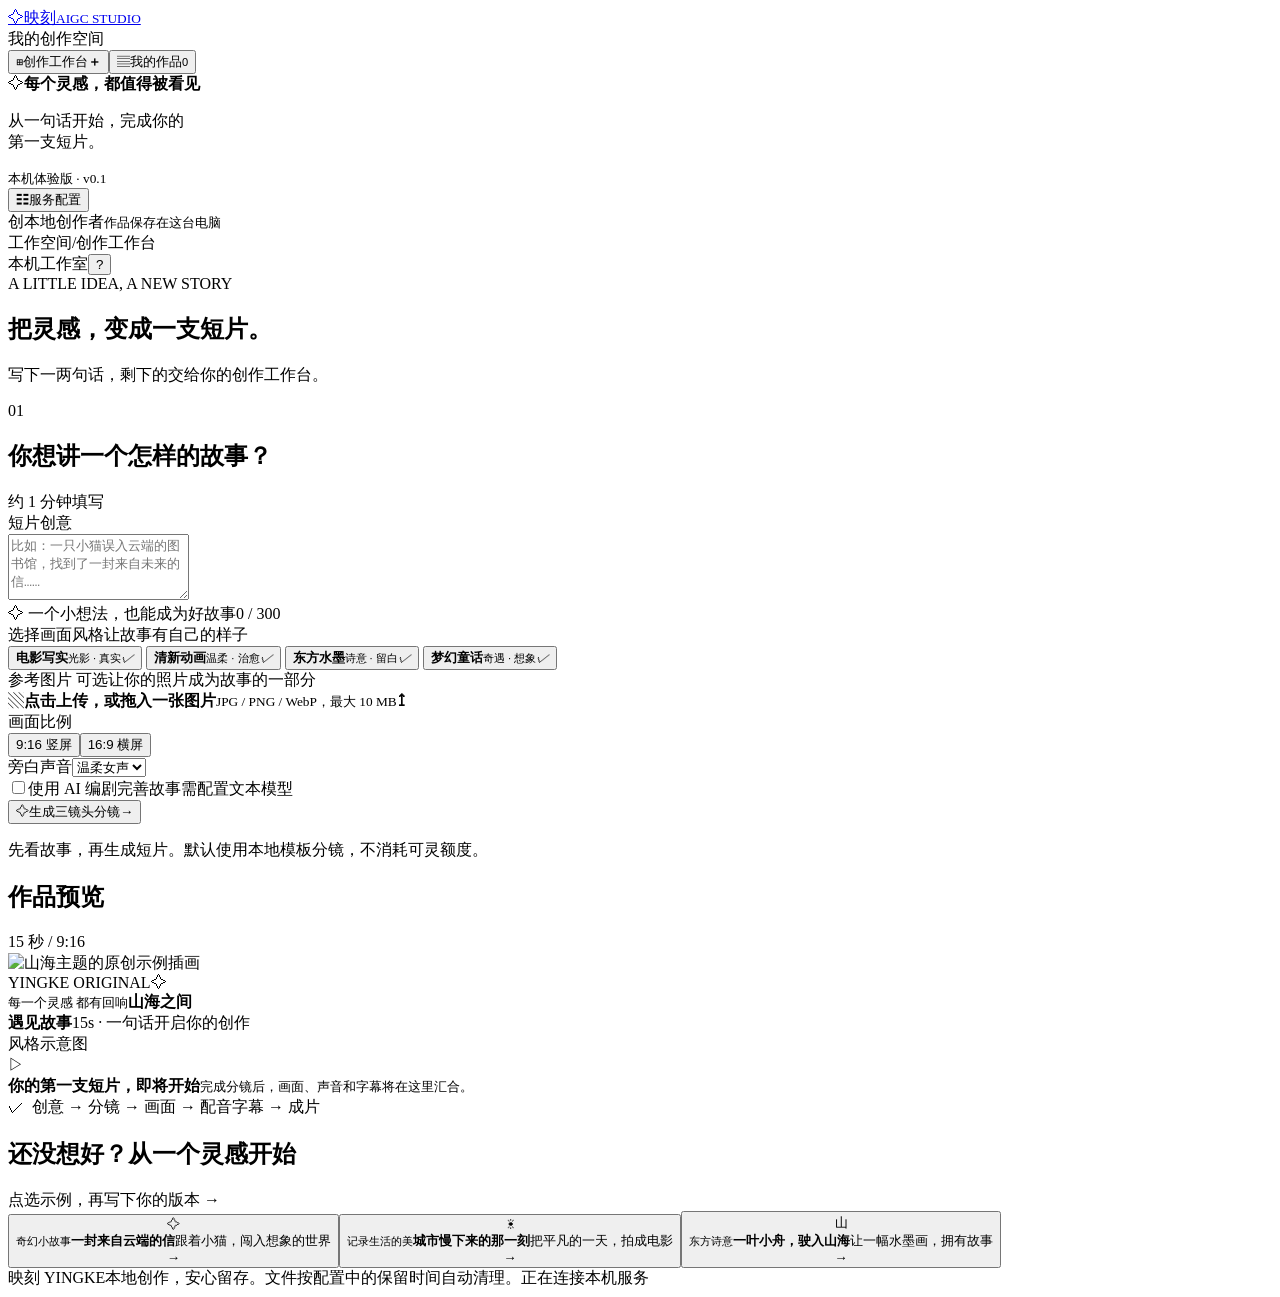
==== static/index.html @ d2edd562 "Publish Yingke local-backed experience" ====
<!doctype html>
<html lang="zh-CN"><head><meta charset="utf-8"><meta name="viewport" content="width=device-width,initial-scale=1"><meta name="theme-color" content="#7957d6"><link rel="icon" type="image/svg+xml" href="/assets/logo.svg"><title>映刻 · AIGC 创作体验平台</title><link rel="stylesheet" href="/styles.css"><script src="/app.js" defer></script></head>
<body>
<aside class="sidebar">
<a class="brand" href="/"><span class="brand-mark">✧</span><span>映刻<small>AIGC STUDIO</small></span></a>
<div class="workspace-label">我的创作空间</div>
<nav aria-label="主导航"><button class="nav-item active" id="navCreate" aria-label="创作工作台" title="创作工作台"><span class="nav-icon">⊞</span><span>创作工作台</span><b>＋</b></button><button class="nav-item" id="navHistory" aria-label="我的作品" title="我的作品"><span class="nav-icon">▤</span><span>我的作品</span><small id="historyCount">0</small></button></nav>
<div class="side-note"><span>✧</span><strong>每个灵感，都值得被看见</strong><p>从一句话开始，完成你的<br>第一支短片。</p><small>本机体验版 · v0.1</small></div>
<div class="sidebar-bottom"><button class="nav-item" id="navSettings" aria-label="服务配置" title="服务配置"><span class="nav-icon">☷</span><span>服务配置</span><i class="config-dot" id="configDot"></i></button><div class="local-user"><span class="avatar">创</span><span>本地创作者<small>作品保存在这台电脑</small></span></div></div>
</aside>
<div class="app-shell"><header class="topbar"><div><span class="crumb">工作空间</span><span class="crumb-slash">/</span><span id="breadcrumb">创作工作台</span></div><div class="top-actions"><span class="local-status"><i></i>本机工作室</span><button class="icon-button" id="helpButton" aria-label="使用帮助">?</button></div></header>
<main><section id="createView">
<div class="page-heading"><div class="eyebrow"><i></i>A LITTLE IDEA, A NEW STORY</div><h1>把灵感，变成一支短片<span>。</span></h1><p>写下一两句话，剩下的交给你的创作工作台。</p></div>
<div class="studio-grid"><div class="editor-column">
<section class="sheet" id="ideaSheet"><div class="section-top"><div><span class="step-number">01</span><h2>你想讲一个怎样的故事？</h2></div><span class="muted-label">约 1 分钟填写</span></div>
<label class="sr-only" for="brief">短片创意</label><div class="brief-wrap"><textarea id="brief" maxlength="300" rows="4" placeholder="比如：一只小猫误入云端的图书馆，找到了一封来自未来的信……"></textarea><div class="brief-bottom"><span>✧ 一个小想法，也能成为好故事</span><span id="briefCount">0 / 300</span></div></div>
<div class="field-header"><label>选择画面风格</label><span>让故事有自己的样子</span></div>
<div class="style-grid" id="styleGrid">
<button class="style-card selected" data-style="cinema" aria-pressed="true"><div class="style-art cinema"><i></i><b></b><span></span></div><strong>电影写实</strong><small>光影 · 真实</small><em>✓</em></button>
<button class="style-card" data-style="anime" aria-pressed="false"><div class="style-art anime"><i></i><b></b><span></span></div><strong>清新动画</strong><small>温柔 · 治愈</small><em>✓</em></button>
<button class="style-card" data-style="ink" aria-pressed="false"><div class="style-art ink"><i></i><b></b><span></span></div><strong>东方水墨</strong><small>诗意 · 留白</small><em>✓</em></button>
<button class="style-card" data-style="fantasy" aria-pressed="false"><div class="style-art fantasy"><i></i><b></b><span></span></div><strong>梦幻童话</strong><small>奇遇 · 想象</small><em>✓</em></button>
</div>
<div class="upload-heading"><label for="referenceInput">参考图片 <span class="optional">可选</span></label><span>让你的照片成为故事的一部分</span></div>
<label class="upload-zone" id="uploadZone" for="referenceInput"><span class="upload-icon">▧</span><span><strong>点击上传，或拖入一张图片</strong><small>JPG / PNG / WebP，最大 10 MB</small></span><b>↥</b></label>
<input type="file" id="referenceInput" accept="image/jpeg,image/png,image/webp" hidden>
<div class="upload-preview" id="uploadPreview" hidden><img id="referenceThumb" alt="已上传的参考图"><div><strong id="referenceName"></strong><small>参考图会按所选画幅居中裁剪</small></div><button class="icon-button" id="removeReference" aria-label="移除参考图">×</button></div>
<div class="options-row"><div><label>画面比例</label><div class="segmented" id="ratioGroup"><button class="selected" data-ratio="9:16" aria-pressed="true"><i class="ratio-icon"></i>9:16 竖屏</button><button data-ratio="16:9" aria-pressed="false"><i class="ratio-icon landscape"></i>16:9 横屏</button></div></div><div class="voice-option"><label for="voiceSelect">旁白声音</label><select id="voiceSelect"><option value="zf_001">温柔女声</option></select></div></div>
<div class="planner-option"><label class="checkbox-line"><input type="checkbox" id="useLlm"><span>使用 AI 编剧完善故事</span><span class="optional" id="llmHint">需配置文本模型</span></label><label class="checkbox-line fine-print" id="llmConsentLine" hidden><input type="checkbox" id="llmConsent">同意将创意发送给已配置的文本模型</label></div>
<button class="primary-button" id="planButton"><span class="button-icon">✧</span><span>生成三镜头分镜</span><b>→</b></button><p class="form-footnote">先看故事，再生成短片。默认使用本地模板分镜，不消耗可灵额度。</p><div class="inline-error" id="formError" role="alert" hidden></div></section>
<section class="sheet storyboard-sheet" id="storyboardSheet" hidden><div class="section-top"><div><span class="step-number">02</span><h2>让故事按你的想法发生</h2></div><button class="text-button" id="editIdea">修改创意</button></div><div class="plan-meta"><span class="pill" id="plannerLabel"></span><span>3 个镜头 · 每镜 5 秒 · 共 15 秒</span></div><label class="field-label" for="filmTitle">短片名称</label><input class="text-input title-input" id="filmTitle" maxlength="40"><div id="shotList"></div><div class="field-header"><label>选择制作方式</label></div>
<div class="mode-grid"><button class="mode-card selected" id="previewMode"><strong>本地分镜预演 <span>免费</span></strong><small>将分镜画面、配音与字幕合成 MP4</small></button><button class="mode-card" id="klingMode"><strong>AI 动态短片 <span id="klingModeBadge">待配置</span></strong><small>可灵生成动态画面，再自动配音剪辑</small></button></div>
<p class="mode-hint" id="modeHint">本地预演使用模板画面或你的参考图，画面不由 AI 生成。</p><label class="checkbox-line consent" id="paidConsentLine" hidden><input type="checkbox" id="paidConsent"><span>同意将创意和参考图发送至可灵，并按开放平台价格消耗本次生成额度。</span></label><button class="primary-button" id="renderButton"><span>生成预演短片</span><b>→</b></button><div class="inline-error" id="renderError" role="alert" hidden></div></section>
</div>
<aside class="preview-column"><div class="preview-heading"><h2>作品预览</h2><span id="previewSpec">15 秒 / 9:16</span></div><div class="preview-stage" id="previewStage"><div class="poster" id="poster"><img src="/assets/landscape.svg" id="posterImage" alt="山海主题的原创示例插画"><div class="poster-top"><span>YINGKE ORIGINAL</span><span>✧</span></div><div class="poster-title"><small>每一个灵感 都有回响</small><strong id="posterTitle">山海之间<br>遇见故事</strong><span>15s · 一句话开启你的创作</span></div><span class="poster-label">风格示意图</span></div><video id="resultVideo" controls playsinline preload="metadata" hidden></video></div>
<div class="preview-caption" id="previewCaption"><span class="little-play">▷</span><div><strong>你的第一支短片，即将开始</strong><small>完成分镜后，画面、声音和字幕将在这里汇合。</small></div></div>
<div class="task-panel" id="taskPanel" hidden><div class="task-title"><span id="taskMode" class="pill"></span><span id="taskElapsed"></span></div><h3 id="taskTitle">正在制作</h3><p id="taskMessage" aria-live="polite"></p><ol class="task-steps" id="taskSteps"><li data-phase="generating"><span>1</span><div><strong>画面制作</strong><small>准备故事里的三个镜头</small></div></li><li data-phase="voice"><span>2</span><div><strong>中文配音</strong><small>本机 Kokoro 旁白合成</small></div></li><li data-phase="composing"><span>3</span><div><strong>剪辑与字幕</strong><small>按镜头对齐声音与文字</small></div></li><li data-phase="verifying"><span>4</span><div><strong>成片检查</strong><small>检查时长、画幅和音频</small></div></li></ol><div id="resumeArea" hidden><input class="text-input" id="providerTaskId" placeholder="可灵控制台确认的原任务号" hidden><button class="secondary-button" id="resumeButton">继续处理已有任务</button></div><p class="fine-print" id="taskIdLabel"></p></div>
<div class="download-panel" id="downloadPanel" hidden><a class="primary-button" id="downloadVideo" download>↓ 下载 MP4</a><div class="download-links"><a id="downloadSrt" download>下载字幕</a><span>·</span><a id="downloadPlan" download>保存分镜</a><span>·</span><a id="downloadCover" download>封面</a></div><p>请播放检查画面与声音，再分享你的作品。</p><button class="secondary-button new-story" id="newStory">再创作一个故事 →</button></div><div class="workflow-note">✓ &nbsp;创意 → 分镜 → 画面 → 配音字幕 → 成片</div>
</aside></div>
<section class="inspiration"><div class="inspiration-heading"><h2>还没想好？从一个灵感开始</h2><span>点选示例，再写下你的版本 →</span></div><div class="example-grid"><button class="example-card" data-example="cat"><div class="example-art cat">✧</div><div><small>奇幻小故事</small><strong>一封来自云端的信</strong><span>跟着小猫，闯入想象的世界</span></div><b>→</b></button><button class="example-card" data-example="city"><div class="example-art city">☀</div><div><small>记录生活的美</small><strong>城市慢下来的那一刻</strong><span>把平凡的一天，拍成电影</span></div><b>→</b></button><button class="example-card" data-example="ink"><div class="example-art mountain">山</div><div><small>东方诗意</small><strong>一叶小舟，驶入山海</strong><span>让一幅水墨画，拥有故事</span></div><b>→</b></button></div></section>
</section>
<section id="historyView" hidden><div class="page-heading"><div class="eyebrow"><i></i>YOUR LITTLE FILM LIBRARY</div><h1>每一个故事，都在这里。</h1><p>继续未完成的创作，或重温已经完成的作品。</p></div><div class="history-toolbar"><span id="librarySummary"></span><button class="secondary-button small" id="refreshHistory">↻ 刷新</button></div><div id="historyGrid" class="history-grid"></div></section>
<footer class="page-footer"><span>映刻 YINGKE</span><span>本地创作，安心留存。文件按配置中的保留时间自动清理。</span><span id="serviceSummary">正在连接本机服务</span></footer></main></div>
<dialog id="settingsDialog" class="settings-dialog"><div class="dialog-top"><div><div class="eyebrow">WORKSPACE SETTINGS</div><h2>连接你的创作工具</h2></div><button class="icon-button" id="closeSettings" aria-label="关闭服务配置">×</button></div><p class="dialog-intro">本机配音已经准备好。填写开放平台凭证后，即可生成真正的 AI 动态画面。</p><div class="diagnostics" id="diagnostics"></div><form id="settingsForm"><h3>可灵视频生成 <span class="optional">API Key 认证</span></h3><p class="fine-print">只需填写开发者平台创建的一个 API Key，无需另找 AccessKey / SecretKey。密钥由 Windows 当前用户加密保存，不会返回浏览器。API 地址请与开发者控制台示例的服务地区保持一致。</p><div class="form-grid"><label>API 地址<input class="text-input" name="kling_base" type="url" list="klingBases" required></label><datalist id="klingBases"><option value="https://api-beijing.klingai.com/v1">中国区</option><option value="https://api-singapore.klingai.com/v1">国际区</option></datalist><label>模型名称<input class="text-input" name="kling_model" required></label><label class="full-width">可灵 API Key<input class="text-input" name="kling_api_key" type="password" autocomplete="off" maxlength="4096" placeholder="粘贴开发者平台创建的 API Key"></label><label>视频档位<select name="kling_mode"><option value="std">标准 std</option><option value="pro">专业 pro</option></select></label><label>24 小时任务上限<input class="text-input" type="number" name="daily_limit" min="1" max="100" required></label></div><div class="settings-actions"><button type="button" class="secondary-button small" id="testKling">检查认证（不生成视频）</button><button type="button" class="text-button danger" id="clearKeys">清除已存凭证</button></div>
<details class="settings-details"><summary>旧版 AK / SK 兼容设置 <span>已有旧凭证时才需要</span></summary><p class="fine-print">已有 API Key 时无需填写这里。填写了 API Key 后会优先使用 API Key。</p><div class="form-grid"><label>AccessKey<input class="text-input" name="kling_access_key" type="password" autocomplete="off" placeholder="填写后仅保存于本机"></label><label>SecretKey<input class="text-input" name="kling_secret_key" type="password" autocomplete="off" placeholder="填写后仅保存于本机"></label></div></details><details class="settings-details"><summary>AI 编剧与分镜 <span>可选 · OpenAI 兼容接口</span></summary><p class="fine-print">启用后会把创意发送至你配置的文本模型；不配置也可使用本地模板并手动修改。</p><div class="form-grid"><label>文本服务地址<input class="text-input" name="llm_base" type="url"></label><label>文本模型名称<input class="text-input" name="llm_model" placeholder="实际可用的模型名"></label><label class="full-width">API Key<input class="text-input" name="llm_key" type="password" autocomplete="off"></label></div></details>
<details class="settings-details"><summary>本机运行设置 <span>配音设备与文件留存</span></summary><div class="form-grid"><label>配音设备<select name="tts_device"><option value="cuda">显卡 CUDA（推荐）</option><option value="cpu">处理器 CPU</option></select></label><label>文件保留小时<input class="text-input" name="retention_hours" type="number" min="1" max="720"></label></div><p class="fine-print" id="storageLocation"></p></details><div class="inline-error" id="settingsError" role="alert" hidden></div><div class="settings-message" id="settingsMessage" role="status"></div><button type="submit" class="primary-button" id="saveSettings">保存服务配置</button></form></dialog>
<dialog class="help-dialog" id="helpDialog"><div class="dialog-top"><h2>从灵感到第一支短片</h2><button class="icon-button" id="closeHelp" aria-label="关闭帮助">×</button></div><ol class="help-list"><li><strong>写下创意</strong><p>一两句话、一个主角、一个小变化，就足够开始。</p></li><li><strong>看一眼分镜</strong><p>修改三张卡片的画面与旁白，让它更像你的故事。</p></li><li><strong>选择制作方式</strong><p>本地分镜预演可免费制作带配音字幕的 MP4；AI 动态短片需在服务配置中接入可灵开放平台。</p></li><li><strong>预览与保存</strong><p>播放检查画面、字幕和声音，再下载。AI 生成耗时取决于服务排队，10 分钟是体验目标。</p></li></ol><p class="fine-print">图生视频会按所选画幅居中裁剪参考图。请使用你有权上传的图片；选择 AI 制作时，才会向对应服务发送内容。</p></dialog>
<div class="toast" id="toast" role="status" hidden></div></body></html>
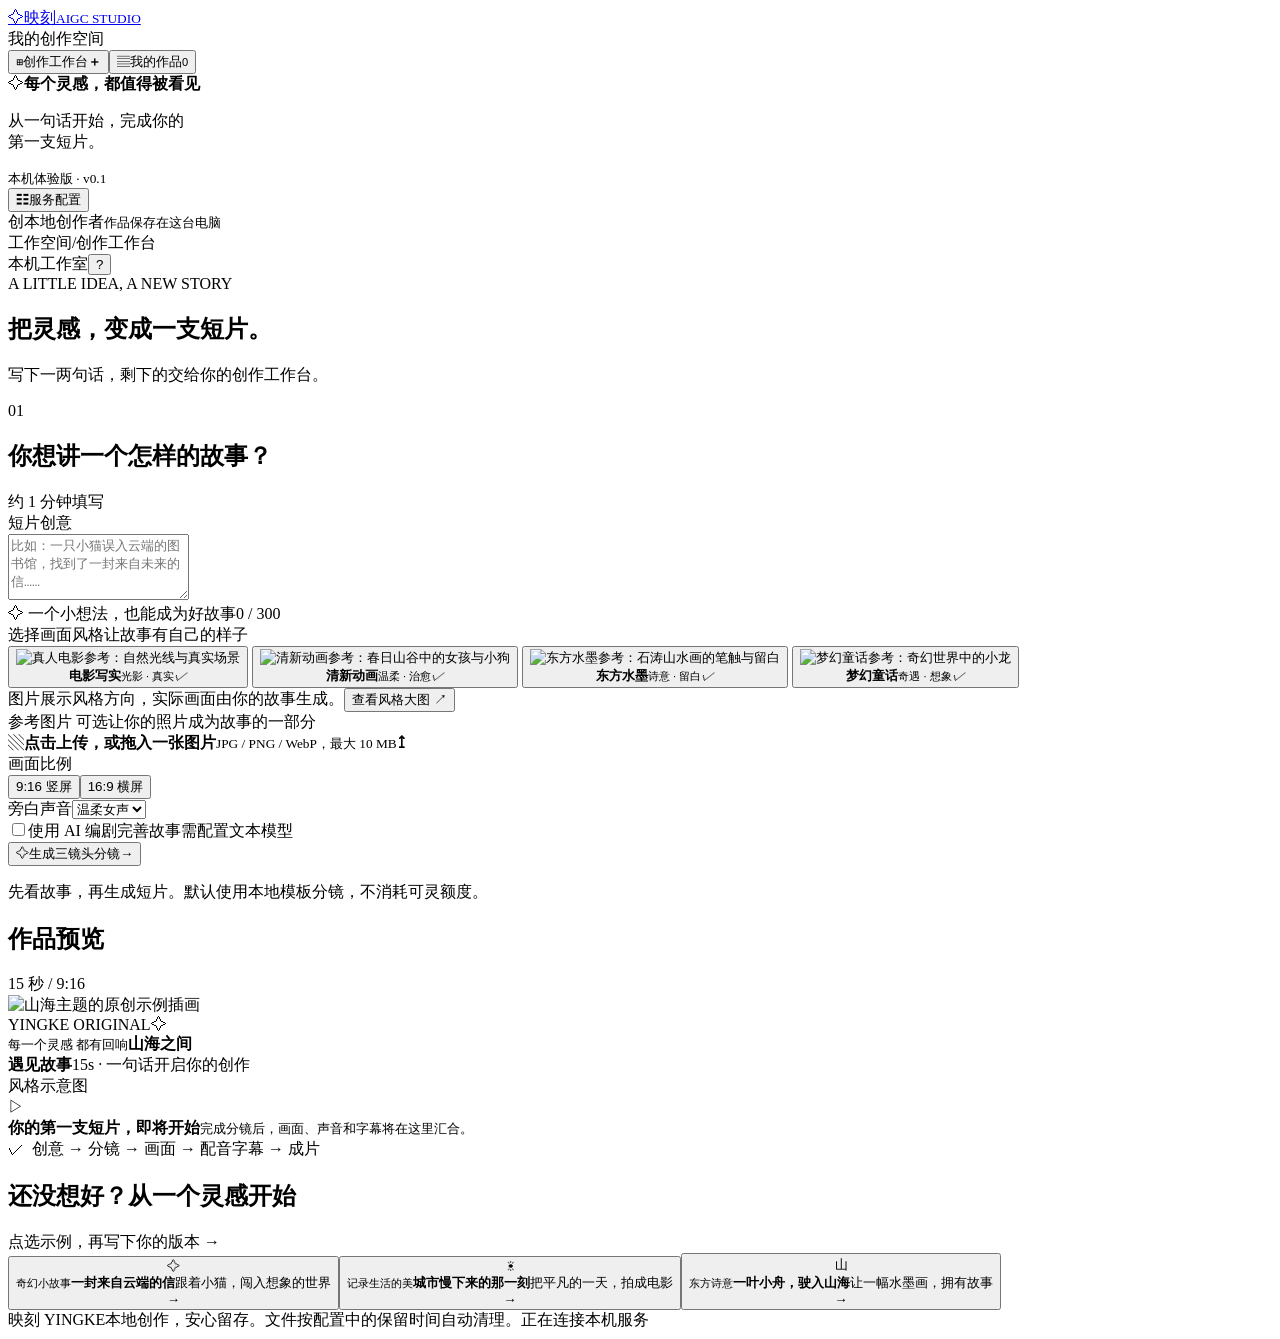
==== commit d0ca17ab: "Publish Yingke local-backed experience" ====
--- a/static/index.html
+++ b/static/index.html
@@ -16,11 +16,12 @@
 <label class="sr-only" for="brief">短片创意</label><div class="brief-wrap"><textarea id="brief" maxlength="300" rows="4" placeholder="比如：一只小猫误入云端的图书馆，找到了一封来自未来的信……"></textarea><div class="brief-bottom"><span>✧ 一个小想法，也能成为好故事</span><span id="briefCount">0 / 300</span></div></div>
 <div class="field-header"><label>选择画面风格</label><span>让故事有自己的样子</span></div>
 <div class="style-grid" id="styleGrid">
-<button class="style-card selected" data-style="cinema" aria-pressed="true"><div class="style-art cinema"><i></i><b></b><span></span></div><strong>电影写实</strong><small>光影 · 真实</small><em>✓</em></button>
-<button class="style-card" data-style="anime" aria-pressed="false"><div class="style-art anime"><i></i><b></b><span></span></div><strong>清新动画</strong><small>温柔 · 治愈</small><em>✓</em></button>
-<button class="style-card" data-style="ink" aria-pressed="false"><div class="style-art ink"><i></i><b></b><span></span></div><strong>东方水墨</strong><small>诗意 · 留白</small><em>✓</em></button>
-<button class="style-card" data-style="fantasy" aria-pressed="false"><div class="style-art fantasy"><i></i><b></b><span></span></div><strong>梦幻童话</strong><small>奇遇 · 想象</small><em>✓</em></button>
+<button class="style-card selected" data-style="cinema" aria-pressed="true"><div class="style-art"><img src="/assets/styles/cinema.jpg" width="960" height="400" alt="真人电影参考：自然光线与真实场景" decoding="async"></div><strong>电影写实</strong><small>光影 · 真实</small><em>✓</em></button>
+<button class="style-card" data-style="anime" aria-pressed="false"><div class="style-art"><img src="/assets/styles/anime.jpg" width="1920" height="827" alt="清新动画参考：春日山谷中的女孩与小狗" decoding="async"></div><strong>清新动画</strong><small>温柔 · 治愈</small><em>✓</em></button>
+<button class="style-card" data-style="ink" aria-pressed="false"><div class="style-art"><img src="/assets/styles/ink.jpg" width="960" height="464" alt="东方水墨参考：石涛山水画的笔触与留白" decoding="async"></div><strong>东方水墨</strong><small>诗意 · 留白</small><em>✓</em></button>
+<button class="style-card" data-style="fantasy" aria-pressed="false"><div class="style-art"><img src="/assets/styles/fantasy.jpg" width="1280" height="544" alt="梦幻童话参考：奇幻世界中的小龙" decoding="async"></div><strong>梦幻童话</strong><small>奇遇 · 想象</small><em>✓</em></button>
 </div>
+<div class="style-reference-note"><span>图片展示风格方向，实际画面由你的故事生成。</span><button type="button" class="text-button" id="openStyleReference">查看风格大图 ↗</button></div>
 <div class="upload-heading"><label for="referenceInput">参考图片 <span class="optional">可选</span></label><span>让你的照片成为故事的一部分</span></div>
 <label class="upload-zone" id="uploadZone" for="referenceInput"><span class="upload-icon">▧</span><span><strong>点击上传，或拖入一张图片</strong><small>JPG / PNG / WebP，最大 10 MB</small></span><b>↥</b></label>
 <input type="file" id="referenceInput" accept="image/jpeg,image/png,image/webp" hidden>
@@ -45,4 +46,5 @@
 <details class="settings-details"><summary>旧版 AK / SK 兼容设置 <span>已有旧凭证时才需要</span></summary><p class="fine-print">已有 API Key 时无需填写这里。填写了 API Key 后会优先使用 API Key。</p><div class="form-grid"><label>AccessKey<input class="text-input" name="kling_access_key" type="password" autocomplete="off" placeholder="填写后仅保存于本机"></label><label>SecretKey<input class="text-input" name="kling_secret_key" type="password" autocomplete="off" placeholder="填写后仅保存于本机"></label></div></details><details class="settings-details"><summary>AI 编剧与分镜 <span>可选 · OpenAI 兼容接口</span></summary><p class="fine-print">启用后会把创意发送至你配置的文本模型；不配置也可使用本地模板并手动修改。</p><div class="form-grid"><label>文本服务地址<input class="text-input" name="llm_base" type="url"></label><label>文本模型名称<input class="text-input" name="llm_model" placeholder="实际可用的模型名"></label><label class="full-width">API Key<input class="text-input" name="llm_key" type="password" autocomplete="off"></label></div></details>
 <details class="settings-details"><summary>本机运行设置 <span>配音设备与文件留存</span></summary><div class="form-grid"><label>配音设备<select name="tts_device"><option value="cuda">显卡 CUDA（推荐）</option><option value="cpu">处理器 CPU</option></select></label><label>文件保留小时<input class="text-input" name="retention_hours" type="number" min="1" max="720"></label></div><p class="fine-print" id="storageLocation"></p></details><div class="inline-error" id="settingsError" role="alert" hidden></div><div class="settings-message" id="settingsMessage" role="status"></div><button type="submit" class="primary-button" id="saveSettings">保存服务配置</button></form></dialog>
 <dialog class="help-dialog" id="helpDialog"><div class="dialog-top"><h2>从灵感到第一支短片</h2><button class="icon-button" id="closeHelp" aria-label="关闭帮助">×</button></div><ol class="help-list"><li><strong>写下创意</strong><p>一两句话、一个主角、一个小变化，就足够开始。</p></li><li><strong>看一眼分镜</strong><p>修改三张卡片的画面与旁白，让它更像你的故事。</p></li><li><strong>选择制作方式</strong><p>本地分镜预演可免费制作带配音字幕的 MP4；AI 动态短片需在服务配置中接入可灵开放平台。</p></li><li><strong>预览与保存</strong><p>播放检查画面、字幕和声音，再下载。AI 生成耗时取决于服务排队，10 分钟是体验目标。</p></li></ol><p class="fine-print">图生视频会按所选画幅居中裁剪参考图。请使用你有权上传的图片；选择 AI 制作时，才会向对应服务发送内容。</p></dialog>
-<div class="toast" id="toast" role="status" hidden></div></body></html>+<dialog class="style-reference-dialog" id="styleReferenceDialog" aria-labelledby="styleReferenceTitle"><div class="dialog-top"><h2 id="styleReferenceTitle">画面风格参考</h2><button type="button" class="icon-button" id="closeStyleReference" aria-label="关闭风格参考">×</button></div><img id="styleReferenceImage" alt=""><p id="styleReferenceDescription"></p><p class="style-credit" id="styleReferenceCredit"></p><small>参考图片用于理解风格，不代表本平台实际生成作品，也不会自动作为你的参考图上传。</small></dialog>
+<div class="toast" id="toast" role="status" hidden></div></body></html>
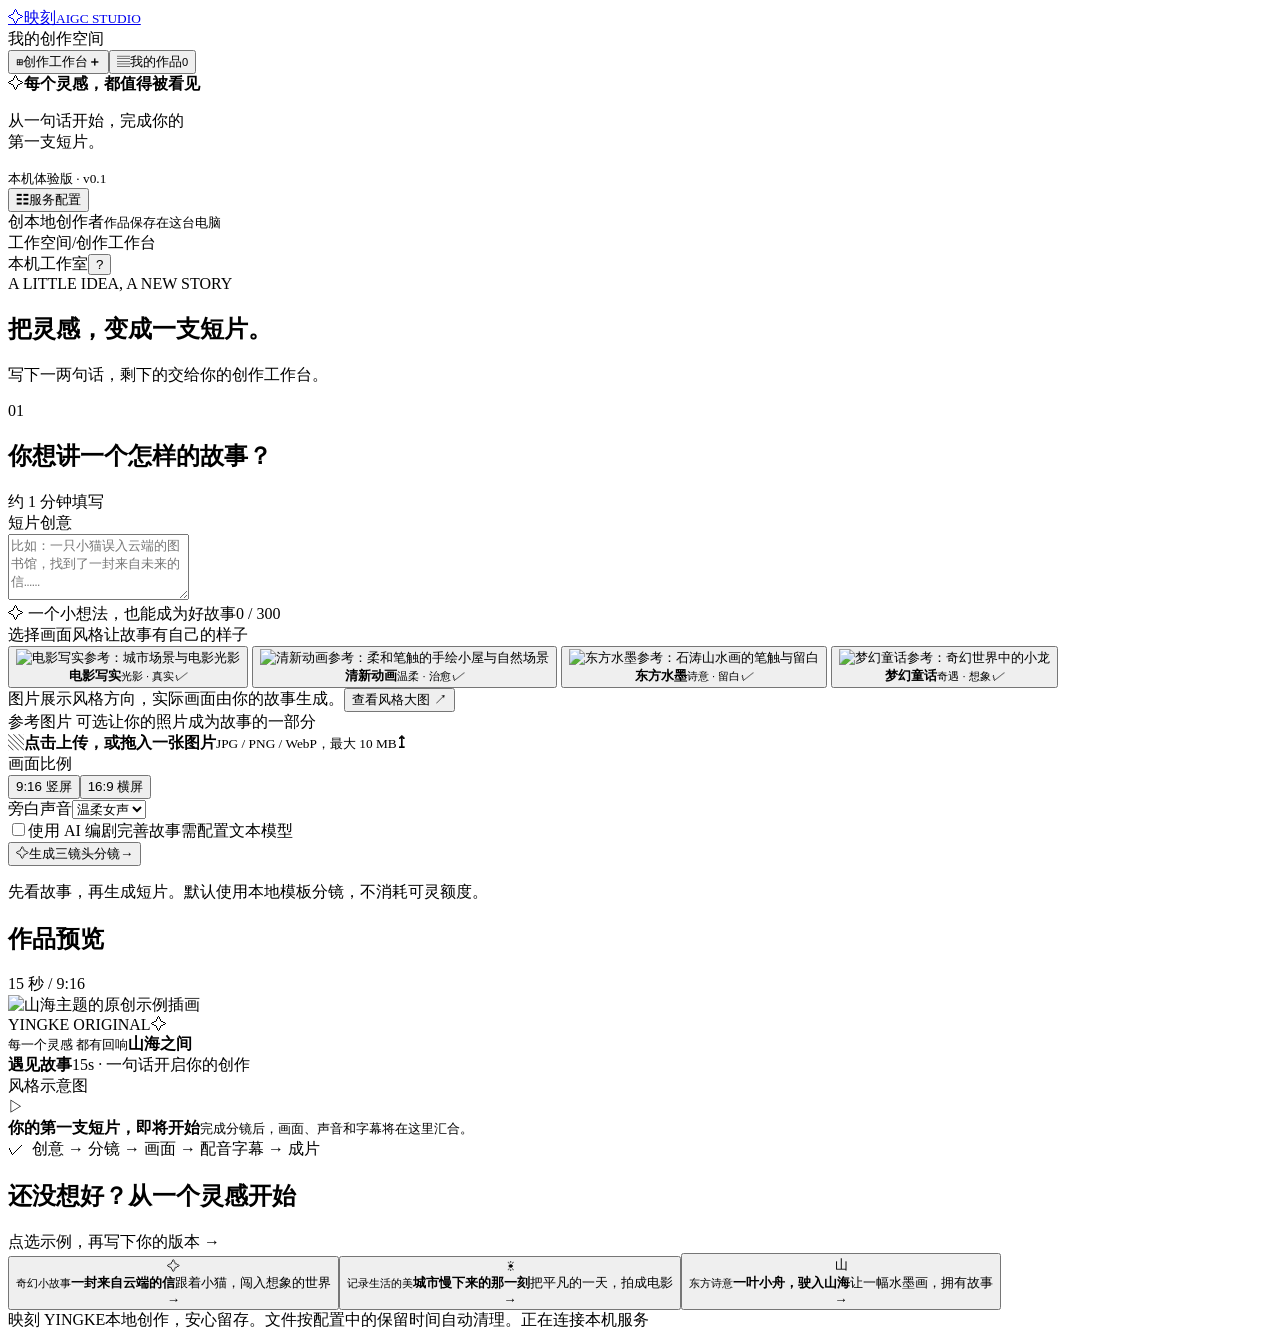
==== commit ab9abcde: "Publish Yingke local-backed experience" ====
--- a/static/index.html
+++ b/static/index.html
@@ -16,8 +16,8 @@
 <label class="sr-only" for="brief">短片创意</label><div class="brief-wrap"><textarea id="brief" maxlength="300" rows="4" placeholder="比如：一只小猫误入云端的图书馆，找到了一封来自未来的信……"></textarea><div class="brief-bottom"><span>✧ 一个小想法，也能成为好故事</span><span id="briefCount">0 / 300</span></div></div>
 <div class="field-header"><label>选择画面风格</label><span>让故事有自己的样子</span></div>
 <div class="style-grid" id="styleGrid">
-<button class="style-card selected" data-style="cinema" aria-pressed="true"><div class="style-art"><img src="/assets/styles/cinema.jpg" width="960" height="400" alt="真人电影参考：自然光线与真实场景" decoding="async"></div><strong>电影写实</strong><small>光影 · 真实</small><em>✓</em></button>
-<button class="style-card" data-style="anime" aria-pressed="false"><div class="style-art"><img src="/assets/styles/anime.jpg" width="1920" height="827" alt="清新动画参考：春日山谷中的女孩与小狗" decoding="async"></div><strong>清新动画</strong><small>温柔 · 治愈</small><em>✓</em></button>
+<button class="style-card selected" data-style="cinema" aria-pressed="true"><div class="style-art"><img src="/assets/styles/cinema.jpg" width="960" height="400" alt="电影写实参考：城市场景与电影光影" decoding="async"></div><strong>电影写实</strong><small>光影 · 真实</small><em>✓</em></button>
+<button class="style-card" data-style="anime" aria-pressed="false"><div class="style-art"><img src="/assets/styles/anime.jpg" width="960" height="481" alt="清新动画参考：柔和笔触的手绘小屋与自然场景" decoding="async"></div><strong>清新动画</strong><small>温柔 · 治愈</small><em>✓</em></button>
 <button class="style-card" data-style="ink" aria-pressed="false"><div class="style-art"><img src="/assets/styles/ink.jpg" width="960" height="464" alt="东方水墨参考：石涛山水画的笔触与留白" decoding="async"></div><strong>东方水墨</strong><small>诗意 · 留白</small><em>✓</em></button>
 <button class="style-card" data-style="fantasy" aria-pressed="false"><div class="style-art"><img src="/assets/styles/fantasy.jpg" width="1280" height="544" alt="梦幻童话参考：奇幻世界中的小龙" decoding="async"></div><strong>梦幻童话</strong><small>奇遇 · 想象</small><em>✓</em></button>
 </div>
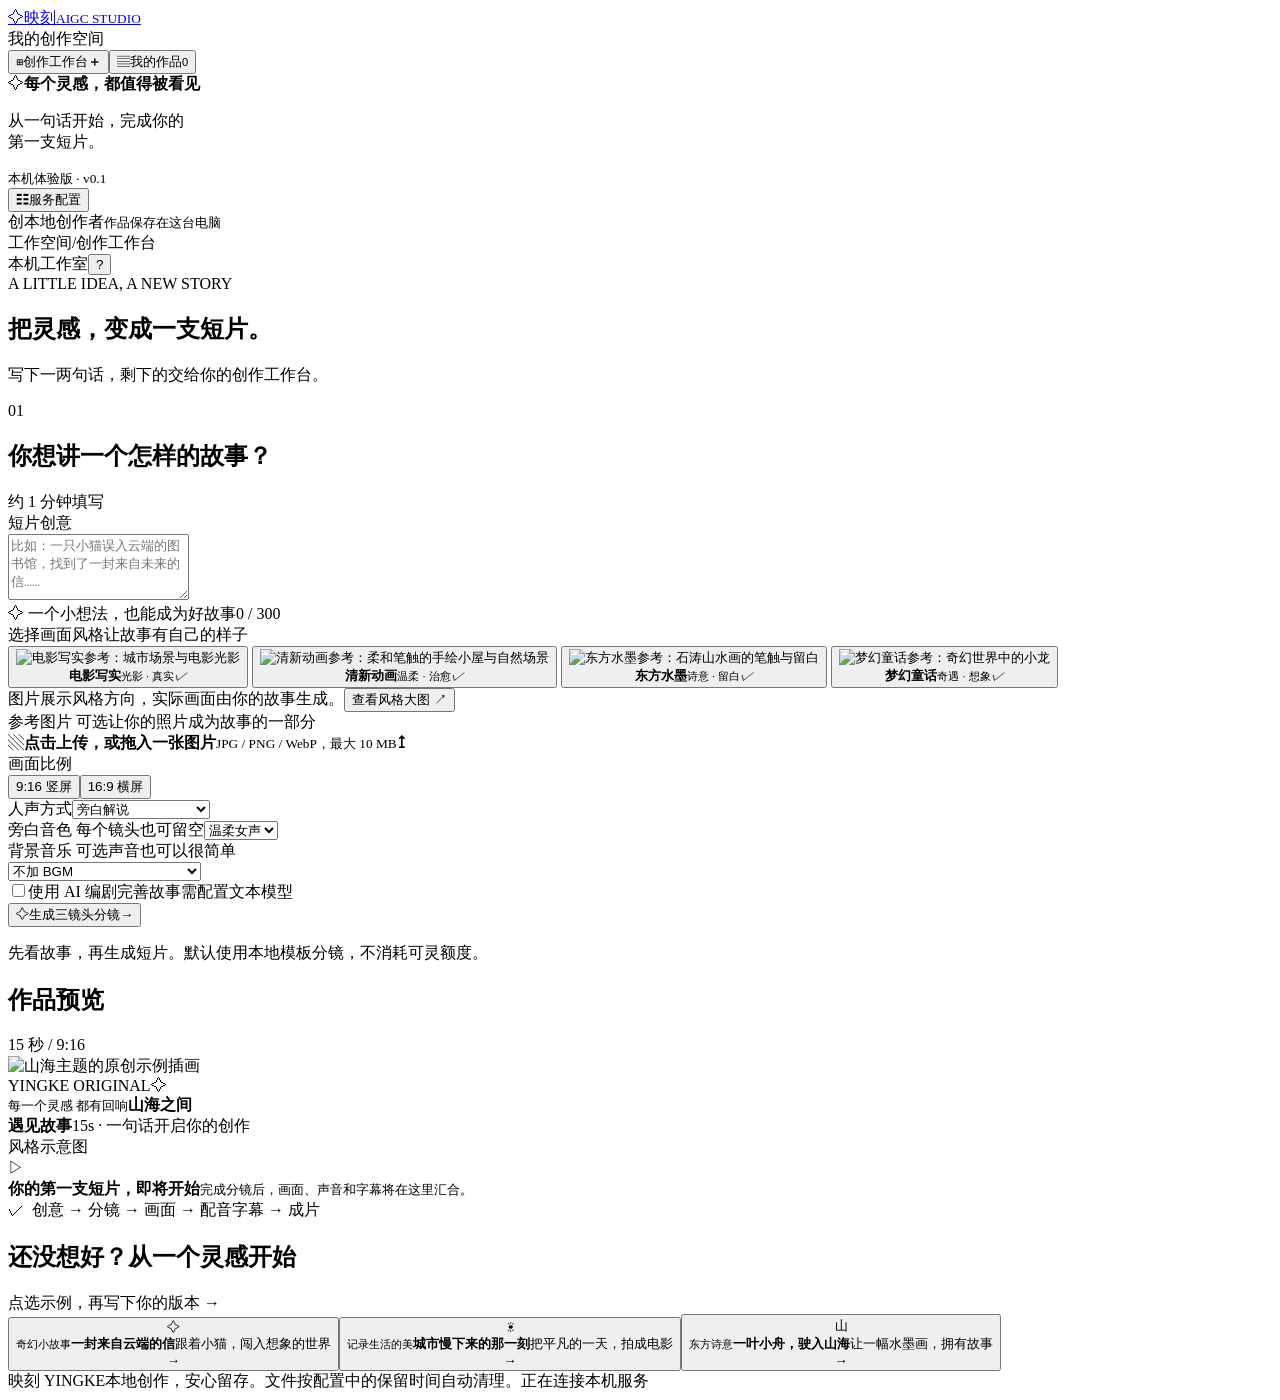
==== commit dc0e9440: "Publish Yingke local-backed experience" ====
--- a/static/index.html
+++ b/static/index.html
@@ -26,16 +26,21 @@
 <label class="upload-zone" id="uploadZone" for="referenceInput"><span class="upload-icon">▧</span><span><strong>点击上传，或拖入一张图片</strong><small>JPG / PNG / WebP，最大 10 MB</small></span><b>↥</b></label>
 <input type="file" id="referenceInput" accept="image/jpeg,image/png,image/webp" hidden>
 <div class="upload-preview" id="uploadPreview" hidden><img id="referenceThumb" alt="已上传的参考图"><div><strong id="referenceName"></strong><small>参考图会按所选画幅居中裁剪</small></div><button class="icon-button" id="removeReference" aria-label="移除参考图">×</button></div>
-<div class="options-row"><div><label>画面比例</label><div class="segmented" id="ratioGroup"><button class="selected" data-ratio="9:16" aria-pressed="true"><i class="ratio-icon"></i>9:16 竖屏</button><button data-ratio="16:9" aria-pressed="false"><i class="ratio-icon landscape"></i>16:9 横屏</button></div></div><div class="voice-option"><label for="voiceSelect">旁白声音</label><select id="voiceSelect"><option value="zf_001">温柔女声</option></select></div></div>
+<div class="options-row"><div><label>画面比例</label><div class="segmented" id="ratioGroup"><button class="selected" data-ratio="9:16" aria-pressed="true"><i class="ratio-icon"></i>9:16 竖屏</button><button data-ratio="16:9" aria-pressed="false"><i class="ratio-icon landscape"></i>16:9 横屏</button></div></div><div class="voice-option"><label for="audioMode">人声方式</label><select id="audioMode"><option value="narration">旁白解说</option><option value="dialogue">人物对白 · 简单剧情</option><option value="silent">不加人声</option></select></div></div>
+<div class="sound-options"><div id="voiceSettings"><label class="field-label" for="voiceSelect">旁白音色 <span class="optional">每个镜头也可留空</span></label><select id="voiceSelect" class="text-input"><option value="zf_001">温柔女声</option></select></div>
+<div id="dialogueFields" hidden><p class="sound-note">填写两位角色与台词。AI 动态短片生成角色原声及口型，分镜预演只显示台词卡。</p><div class="character-grid"><label>A 的外貌与声音<input id="characterA" class="text-input" maxlength="120" value="年轻男子，深色外套，声音温柔低沉"></label><label>B 的外貌与声音<input id="characterB" class="text-input" maxlength="120" value="年轻女子，浅色连衣裙，声音轻柔"></label><label>A 说<input id="lineA" class="text-input" maxlength="32" value="好久不见，你瘦了。"></label><label>B 回应<input id="lineB" class="text-input" maxlength="32" value="想你想的。"></label></div><p class="sound-note">在上方创意里补充地点、人物关系和情绪；分镜生成后可逐镜修改台词。</p></div>
+<div class="field-header"><label for="bgmMode">背景音乐 <span class="optional">可选</span></label><span>声音也可以很简单</span></div><select id="bgmMode" class="text-input"><option value="none">不加 BGM</option><option value="upload">上传 MP3 作为 BGM</option><option value="ai">AI 自动配乐 · 随可灵视频生成</option></select>
+<div id="musicUploadFields" hidden><label class="music-upload" for="bgmInput">＋ 选择 MP3 <small>最大 20 MB，1 秒至 10 分钟</small></label><input id="bgmInput" type="file" accept=".mp3,audio/mpeg" hidden><div id="musicPreview" hidden><div class="music-file-row"><span id="musicName"></span><button type="button" class="text-button" id="removeMusic">移除</button></div><audio id="musicPlayer" controls preload="metadata"></audio></div><label class="music-level" for="bgmVolume">音乐音量 <input id="bgmVolume" type="range" min="5" max="60" value="20"><output id="bgmVolumeLabel">20%</output></label><p class="sound-note">音乐会循环或截取至 15 秒，带淡入淡出；对白期间自动降低音乐音量。请上传你有权使用的音乐。</p></div>
+<div id="musicAiFields" hidden><label class="field-label" for="bgmPrompt">想要什么感觉？</label><input id="bgmPrompt" class="text-input" maxlength="160" value="温柔钢琴与弦乐，安静舒缓，纯器乐"><p class="sound-note">复用可灵原生音画，无需新增音乐接口。配乐随 AI 动态短片一同生成，不提供独立音乐分轨；原生音频可能影响可灵计费。</p></div></div>
 <div class="planner-option"><label class="checkbox-line"><input type="checkbox" id="useLlm"><span>使用 AI 编剧完善故事</span><span class="optional" id="llmHint">需配置文本模型</span></label><label class="checkbox-line fine-print" id="llmConsentLine" hidden><input type="checkbox" id="llmConsent">同意将创意发送给已配置的文本模型</label></div>
 <button class="primary-button" id="planButton"><span class="button-icon">✧</span><span>生成三镜头分镜</span><b>→</b></button><p class="form-footnote">先看故事，再生成短片。默认使用本地模板分镜，不消耗可灵额度。</p><div class="inline-error" id="formError" role="alert" hidden></div></section>
 <section class="sheet storyboard-sheet" id="storyboardSheet" hidden><div class="section-top"><div><span class="step-number">02</span><h2>让故事按你的想法发生</h2></div><button class="text-button" id="editIdea">修改创意</button></div><div class="plan-meta"><span class="pill" id="plannerLabel"></span><span>3 个镜头 · 每镜 5 秒 · 共 15 秒</span></div><label class="field-label" for="filmTitle">短片名称</label><input class="text-input title-input" id="filmTitle" maxlength="40"><div id="shotList"></div><div class="field-header"><label>选择制作方式</label></div>
-<div class="mode-grid"><button class="mode-card selected" id="previewMode"><strong>本地分镜预演 <span>免费</span></strong><small>将分镜画面、配音与字幕合成 MP4</small></button><button class="mode-card" id="klingMode"><strong>AI 动态短片 <span id="klingModeBadge">待配置</span></strong><small>可灵生成动态画面，再自动配音剪辑</small></button></div>
+<div class="mode-grid"><button class="mode-card selected" id="previewMode"><strong>本地分镜预演 <span>免费</span></strong><small>模板画面，可选旁白、台词卡和上传音乐</small></button><button class="mode-card" id="klingMode"><strong>AI 动态短片 <span id="klingModeBadge">待配置</span></strong><small>可选人物对白、旁白或AI配乐</small></button></div>
 <p class="mode-hint" id="modeHint">本地预演使用模板画面或你的参考图，画面不由 AI 生成。</p><label class="checkbox-line consent" id="paidConsentLine" hidden><input type="checkbox" id="paidConsent"><span>同意将创意和参考图发送至可灵，并按开放平台价格消耗本次生成额度。</span></label><button class="primary-button" id="renderButton"><span>生成预演短片</span><b>→</b></button><div class="inline-error" id="renderError" role="alert" hidden></div></section>
 </div>
 <aside class="preview-column"><div class="preview-heading"><h2>作品预览</h2><span id="previewSpec">15 秒 / 9:16</span></div><div class="preview-stage" id="previewStage"><div class="poster" id="poster"><img src="/assets/landscape.svg" id="posterImage" alt="山海主题的原创示例插画"><div class="poster-top"><span>YINGKE ORIGINAL</span><span>✧</span></div><div class="poster-title"><small>每一个灵感 都有回响</small><strong id="posterTitle">山海之间<br>遇见故事</strong><span>15s · 一句话开启你的创作</span></div><span class="poster-label">风格示意图</span></div><video id="resultVideo" controls playsinline preload="metadata" hidden></video></div>
 <div class="preview-caption" id="previewCaption"><span class="little-play">▷</span><div><strong>你的第一支短片，即将开始</strong><small>完成分镜后，画面、声音和字幕将在这里汇合。</small></div></div>
-<div class="task-panel" id="taskPanel" hidden><div class="task-title"><span id="taskMode" class="pill"></span><span id="taskElapsed"></span></div><h3 id="taskTitle">正在制作</h3><p id="taskMessage" aria-live="polite"></p><ol class="task-steps" id="taskSteps"><li data-phase="generating"><span>1</span><div><strong>画面制作</strong><small>准备故事里的三个镜头</small></div></li><li data-phase="voice"><span>2</span><div><strong>中文配音</strong><small>本机 Kokoro 旁白合成</small></div></li><li data-phase="composing"><span>3</span><div><strong>剪辑与字幕</strong><small>按镜头对齐声音与文字</small></div></li><li data-phase="verifying"><span>4</span><div><strong>成片检查</strong><small>检查时长、画幅和音频</small></div></li></ol><div id="resumeArea" hidden><input class="text-input" id="providerTaskId" placeholder="可灵控制台确认的原任务号" hidden><button class="secondary-button" id="resumeButton">继续处理已有任务</button></div><p class="fine-print" id="taskIdLabel"></p></div>
+<div class="task-panel" id="taskPanel" hidden><div class="task-title"><span id="taskMode" class="pill"></span><span id="taskElapsed"></span></div><h3 id="taskTitle">正在制作</h3><p id="taskMessage" aria-live="polite"></p><ol class="task-steps" id="taskSteps"><li data-phase="generating"><span>1</span><div><strong>画面制作</strong><small>准备故事里的三个镜头</small></div></li><li data-phase="voice"><span>2</span><div><strong>声音处理</strong><small>按选择处理对白、旁白与音乐</small></div></li><li data-phase="composing"><span>3</span><div><strong>剪辑与字幕</strong><small>按镜头对齐声音与文字</small></div></li><li data-phase="verifying"><span>4</span><div><strong>成片检查</strong><small>检查时长、画幅和音频</small></div></li></ol><div id="resumeArea" hidden><input class="text-input" id="providerTaskId" placeholder="可灵控制台确认的原任务号" hidden><button class="secondary-button" id="resumeButton">继续处理已有任务</button></div><p class="fine-print" id="taskIdLabel"></p></div>
 <div class="download-panel" id="downloadPanel" hidden><a class="primary-button" id="downloadVideo" download>↓ 下载 MP4</a><div class="download-links"><a id="downloadSrt" download>下载字幕</a><span>·</span><a id="downloadPlan" download>保存分镜</a><span>·</span><a id="downloadCover" download>封面</a></div><p>请播放检查画面与声音，再分享你的作品。</p><button class="secondary-button new-story" id="newStory">再创作一个故事 →</button></div><div class="workflow-note">✓ &nbsp;创意 → 分镜 → 画面 → 配音字幕 → 成片</div>
 </aside></div>
 <section class="inspiration"><div class="inspiration-heading"><h2>还没想好？从一个灵感开始</h2><span>点选示例，再写下你的版本 →</span></div><div class="example-grid"><button class="example-card" data-example="cat"><div class="example-art cat">✧</div><div><small>奇幻小故事</small><strong>一封来自云端的信</strong><span>跟着小猫，闯入想象的世界</span></div><b>→</b></button><button class="example-card" data-example="city"><div class="example-art city">☀</div><div><small>记录生活的美</small><strong>城市慢下来的那一刻</strong><span>把平凡的一天，拍成电影</span></div><b>→</b></button><button class="example-card" data-example="ink"><div class="example-art mountain">山</div><div><small>东方诗意</small><strong>一叶小舟，驶入山海</strong><span>让一幅水墨画，拥有故事</span></div><b>→</b></button></div></section>
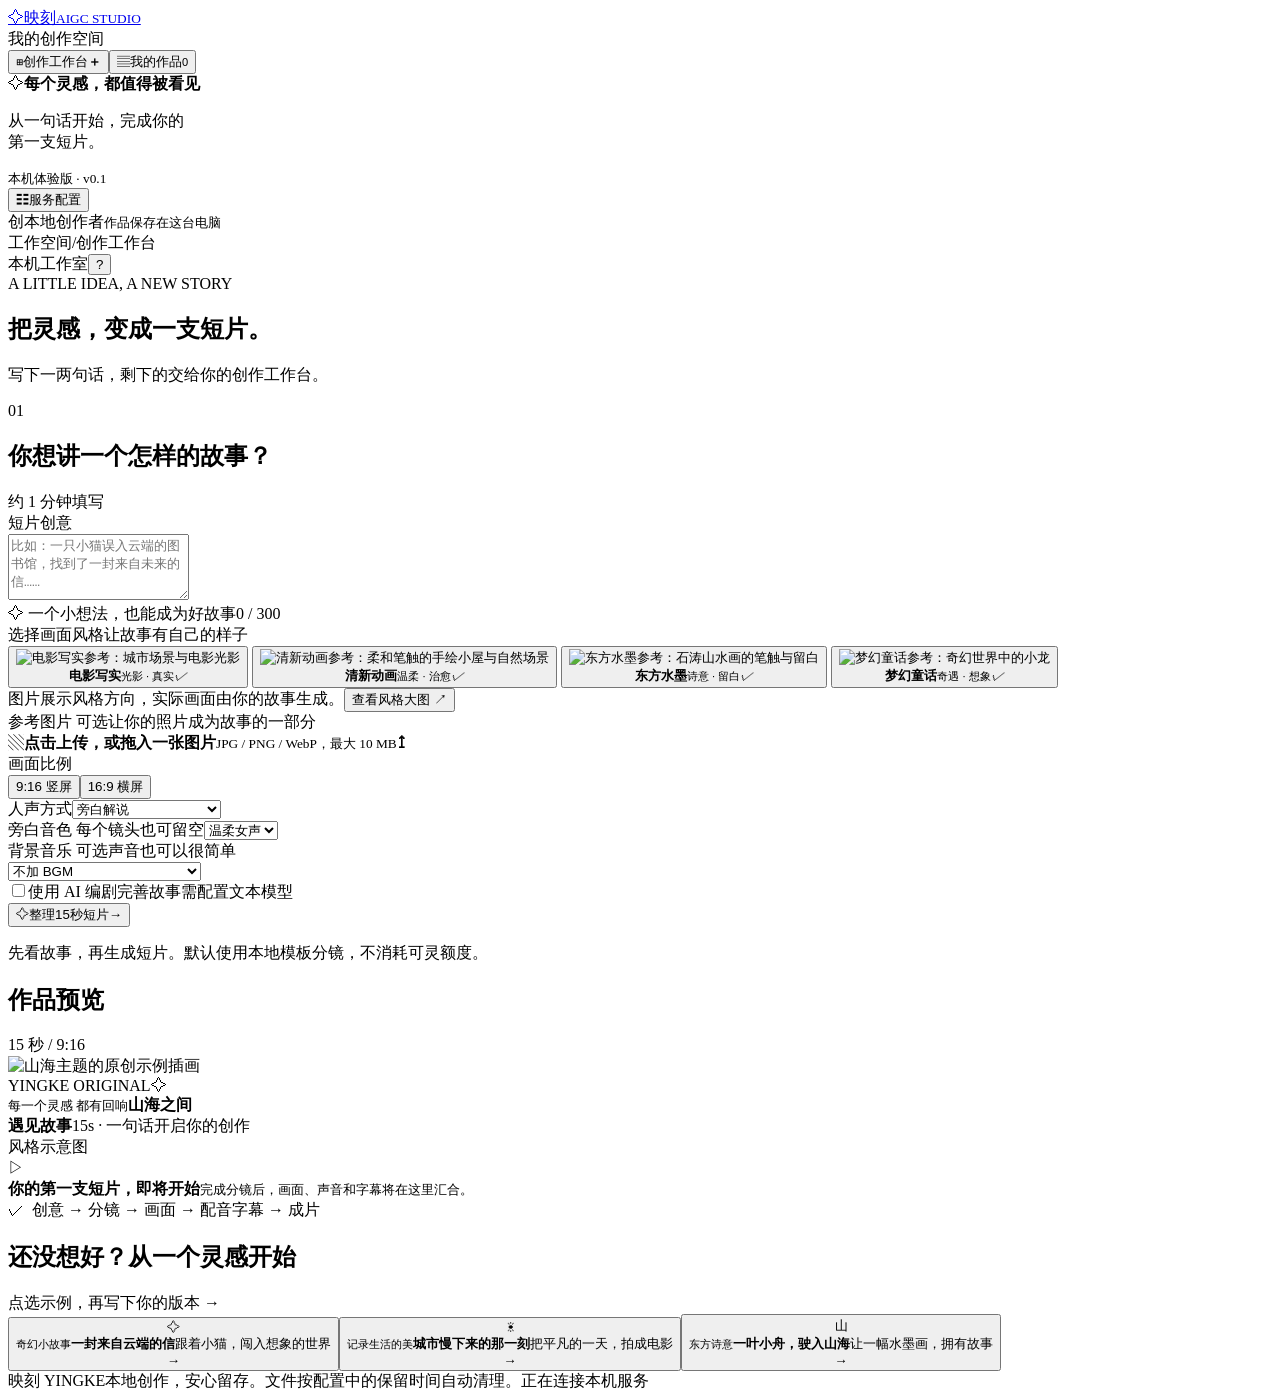
==== commit 91177d3a: "Enable free-form 15-second stories and timing checks" ====
--- a/static/index.html
+++ b/static/index.html
@@ -26,15 +26,15 @@
 <label class="upload-zone" id="uploadZone" for="referenceInput"><span class="upload-icon">▧</span><span><strong>点击上传，或拖入一张图片</strong><small>JPG / PNG / WebP，最大 10 MB</small></span><b>↥</b></label>
 <input type="file" id="referenceInput" accept="image/jpeg,image/png,image/webp" hidden>
 <div class="upload-preview" id="uploadPreview" hidden><img id="referenceThumb" alt="已上传的参考图"><div><strong id="referenceName"></strong><small>参考图会按所选画幅居中裁剪</small></div><button class="icon-button" id="removeReference" aria-label="移除参考图">×</button></div>
-<div class="options-row"><div><label>画面比例</label><div class="segmented" id="ratioGroup"><button class="selected" data-ratio="9:16" aria-pressed="true"><i class="ratio-icon"></i>9:16 竖屏</button><button data-ratio="16:9" aria-pressed="false"><i class="ratio-icon landscape"></i>16:9 横屏</button></div></div><div class="voice-option"><label for="audioMode">人声方式</label><select id="audioMode"><option value="narration">旁白解说</option><option value="dialogue">人物对白 · 简单剧情</option><option value="silent">不加人声</option></select></div></div>
+<div class="options-row"><div><label>画面比例</label><div class="segmented" id="ratioGroup"><button class="selected" data-ratio="9:16" aria-pressed="true"><i class="ratio-icon"></i>9:16 竖屏</button><button data-ratio="16:9" aria-pressed="false"><i class="ratio-icon landscape"></i>16:9 横屏</button></div></div><div class="voice-option"><label for="audioMode">人声方式</label><select id="audioMode"><option value="narration">旁白解说</option><option value="dialogue">自由剧情 · 动作 / 对白</option><option value="silent">不加人声</option></select></div></div>
 <div class="sound-options"><div id="voiceSettings"><label class="field-label" for="voiceSelect">旁白音色 <span class="optional">每个镜头也可留空</span></label><select id="voiceSelect" class="text-input"><option value="zf_001">温柔女声</option></select></div>
-<div id="dialogueFields" hidden><p class="sound-note">填写两位角色与台词。AI 动态短片生成角色原声及口型，分镜预演只显示台词卡。</p><div class="character-grid"><label>A 的外貌与声音<input id="characterA" class="text-input" maxlength="120" value="年轻男子，深色外套，声音温柔低沉"></label><label>B 的外貌与声音<input id="characterB" class="text-input" maxlength="120" value="年轻女子，浅色连衣裙，声音轻柔"></label><label>A 说<input id="lineA" class="text-input" maxlength="32" value="好久不见，你瘦了。"></label><label>B 回应<input id="lineB" class="text-input" maxlength="32" value="想你想的。"></label></div><p class="sound-note">在上方创意里补充地点、人物关系和情绪；分镜生成后可逐镜修改台词。</p></div>
+<div id="dialogueFields" hidden><p class="sound-note">角色数量、发言顺序和动作由你决定。可以独白、多轮对话、多人互动，也可以只写动作。</p><div class="role-heading"><label>角色 <span class="optional">可选，脚本中的名字也会自动识别</span></label><button type="button" class="text-button" id="addRole">＋ 添加角色</button></div><div id="roleList"></div><label class="field-label" for="storyScript">按发生顺序写剧情</label><textarea id="storyScript" class="text-input story-script" rows="7" maxlength="2000" placeholder="动作：写下人物做了什么。&#10;角色名：要说的台词。&#10;角色名（笑着）：也可以写情绪。&#10;动作：写清最后的结果。"></textarea><p class="sound-note">默认保持为15秒连续场景，不强制轮流说话。需要分镜时可写“0-4秒”“4-10秒”“10-15秒”作为分段标题。系统不会擅自删台词，超时会先提示调整。</p></div>
 <div class="field-header"><label for="bgmMode">背景音乐 <span class="optional">可选</span></label><span>声音也可以很简单</span></div><select id="bgmMode" class="text-input"><option value="none">不加 BGM</option><option value="upload">上传 MP3 作为 BGM</option><option value="ai">AI 自动配乐 · 随可灵视频生成</option></select>
 <div id="musicUploadFields" hidden><label class="music-upload" for="bgmInput">＋ 选择 MP3 <small>最大 20 MB，1 秒至 10 分钟</small></label><input id="bgmInput" type="file" accept=".mp3,audio/mpeg" hidden><div id="musicPreview" hidden><div class="music-file-row"><span id="musicName"></span><button type="button" class="text-button" id="removeMusic">移除</button></div><audio id="musicPlayer" controls preload="metadata"></audio></div><label class="music-level" for="bgmVolume">音乐音量 <input id="bgmVolume" type="range" min="5" max="60" value="20"><output id="bgmVolumeLabel">20%</output></label><p class="sound-note">音乐会循环或截取至 15 秒，带淡入淡出；对白期间自动降低音乐音量。请上传你有权使用的音乐。</p></div>
 <div id="musicAiFields" hidden><label class="field-label" for="bgmPrompt">想要什么感觉？</label><input id="bgmPrompt" class="text-input" maxlength="160" value="温柔钢琴与弦乐，安静舒缓，纯器乐"><p class="sound-note">复用可灵原生音画，无需新增音乐接口。配乐随 AI 动态短片一同生成，不提供独立音乐分轨；原生音频可能影响可灵计费。</p></div></div>
 <div class="planner-option"><label class="checkbox-line"><input type="checkbox" id="useLlm"><span>使用 AI 编剧完善故事</span><span class="optional" id="llmHint">需配置文本模型</span></label><label class="checkbox-line fine-print" id="llmConsentLine" hidden><input type="checkbox" id="llmConsent">同意将创意发送给已配置的文本模型</label></div>
-<button class="primary-button" id="planButton"><span class="button-icon">✧</span><span>生成三镜头分镜</span><b>→</b></button><p class="form-footnote">先看故事，再生成短片。默认使用本地模板分镜，不消耗可灵额度。</p><div class="inline-error" id="formError" role="alert" hidden></div></section>
-<section class="sheet storyboard-sheet" id="storyboardSheet" hidden><div class="section-top"><div><span class="step-number">02</span><h2>让故事按你的想法发生</h2></div><button class="text-button" id="editIdea">修改创意</button></div><div class="plan-meta"><span class="pill" id="plannerLabel"></span><span>3 个镜头 · 每镜 5 秒 · 共 15 秒</span></div><label class="field-label" for="filmTitle">短片名称</label><input class="text-input title-input" id="filmTitle" maxlength="40"><div id="shotList"></div><div class="field-header"><label>选择制作方式</label></div>
+<button class="primary-button" id="planButton"><span class="button-icon">✧</span><span>整理15秒短片</span><b>→</b></button><p class="form-footnote">先看故事，再生成短片。默认使用本地模板分镜，不消耗可灵额度。</p><div class="inline-error" id="formError" role="alert" hidden></div></section>
+<section class="sheet storyboard-sheet" id="storyboardSheet" hidden><div class="section-top"><div><span class="step-number">02</span><h2>让故事按你的想法发生</h2></div><button class="text-button" id="editIdea">修改创意</button></div><div class="plan-meta"><span class="pill" id="plannerLabel"></span><span id="planDurationLabel">共15秒</span></div><label class="field-label" for="filmTitle">短片名称</label><input class="text-input title-input" id="filmTitle" maxlength="40"><div id="shotList"></div><div class="story-tools"><button type="button" class="secondary-button small" id="addShot">＋ 增加镜头</button><button type="button" class="secondary-button small" id="checkStory">检查15秒内容预算</button></div><div id="storyTiming" class="story-timing" role="status"></div><div class="field-header"><label>选择制作方式</label></div>
 <div class="mode-grid"><button class="mode-card selected" id="previewMode"><strong>本地分镜预演 <span>免费</span></strong><small>模板画面，可选旁白、台词卡和上传音乐</small></button><button class="mode-card" id="klingMode"><strong>AI 动态短片 <span id="klingModeBadge">待配置</span></strong><small>可选人物对白、旁白或AI配乐</small></button></div>
 <p class="mode-hint" id="modeHint">本地预演使用模板画面或你的参考图，画面不由 AI 生成。</p><label class="checkbox-line consent" id="paidConsentLine" hidden><input type="checkbox" id="paidConsent"><span>同意将创意和参考图发送至可灵，并按开放平台价格消耗本次生成额度。</span></label><button class="primary-button" id="renderButton"><span>生成预演短片</span><b>→</b></button><div class="inline-error" id="renderError" role="alert" hidden></div></section>
 </div>
@@ -50,6 +50,6 @@
 <dialog id="settingsDialog" class="settings-dialog"><div class="dialog-top"><div><div class="eyebrow">WORKSPACE SETTINGS</div><h2>连接你的创作工具</h2></div><button class="icon-button" id="closeSettings" aria-label="关闭服务配置">×</button></div><p class="dialog-intro">本机配音已经准备好。填写开放平台凭证后，即可生成真正的 AI 动态画面。</p><div class="diagnostics" id="diagnostics"></div><form id="settingsForm"><h3>可灵视频生成 <span class="optional">API Key 认证</span></h3><p class="fine-print">只需填写开发者平台创建的一个 API Key，无需另找 AccessKey / SecretKey。密钥由 Windows 当前用户加密保存，不会返回浏览器。API 地址请与开发者控制台示例的服务地区保持一致。</p><div class="form-grid"><label>API 地址<input class="text-input" name="kling_base" type="url" list="klingBases" required></label><datalist id="klingBases"><option value="https://api-beijing.klingai.com/v1">中国区</option><option value="https://api-singapore.klingai.com/v1">国际区</option></datalist><label>模型名称<input class="text-input" name="kling_model" required></label><label class="full-width">可灵 API Key<input class="text-input" name="kling_api_key" type="password" autocomplete="off" maxlength="4096" placeholder="粘贴开发者平台创建的 API Key"></label><label>视频档位<select name="kling_mode"><option value="std">标准 std</option><option value="pro">专业 pro</option></select></label><label>24 小时任务上限<input class="text-input" type="number" name="daily_limit" min="1" max="100" required></label></div><div class="settings-actions"><button type="button" class="secondary-button small" id="testKling">检查认证（不生成视频）</button><button type="button" class="text-button danger" id="clearKeys">清除已存凭证</button></div>
 <details class="settings-details"><summary>旧版 AK / SK 兼容设置 <span>已有旧凭证时才需要</span></summary><p class="fine-print">已有 API Key 时无需填写这里。填写了 API Key 后会优先使用 API Key。</p><div class="form-grid"><label>AccessKey<input class="text-input" name="kling_access_key" type="password" autocomplete="off" placeholder="填写后仅保存于本机"></label><label>SecretKey<input class="text-input" name="kling_secret_key" type="password" autocomplete="off" placeholder="填写后仅保存于本机"></label></div></details><details class="settings-details"><summary>AI 编剧与分镜 <span>可选 · OpenAI 兼容接口</span></summary><p class="fine-print">启用后会把创意发送至你配置的文本模型；不配置也可使用本地模板并手动修改。</p><div class="form-grid"><label>文本服务地址<input class="text-input" name="llm_base" type="url"></label><label>文本模型名称<input class="text-input" name="llm_model" placeholder="实际可用的模型名"></label><label class="full-width">API Key<input class="text-input" name="llm_key" type="password" autocomplete="off"></label></div></details>
 <details class="settings-details"><summary>本机运行设置 <span>配音设备与文件留存</span></summary><div class="form-grid"><label>配音设备<select name="tts_device"><option value="cuda">显卡 CUDA（推荐）</option><option value="cpu">处理器 CPU</option></select></label><label>文件保留小时<input class="text-input" name="retention_hours" type="number" min="1" max="720"></label></div><p class="fine-print" id="storageLocation"></p></details><div class="inline-error" id="settingsError" role="alert" hidden></div><div class="settings-message" id="settingsMessage" role="status"></div><button type="submit" class="primary-button" id="saveSettings">保存服务配置</button></form></dialog>
-<dialog class="help-dialog" id="helpDialog"><div class="dialog-top"><h2>从灵感到第一支短片</h2><button class="icon-button" id="closeHelp" aria-label="关闭帮助">×</button></div><ol class="help-list"><li><strong>写下创意</strong><p>一两句话、一个主角、一个小变化，就足够开始。</p></li><li><strong>看一眼分镜</strong><p>修改三张卡片的画面与旁白，让它更像你的故事。</p></li><li><strong>选择制作方式</strong><p>本地分镜预演可免费制作带配音字幕的 MP4；AI 动态短片需在服务配置中接入可灵开放平台。</p></li><li><strong>预览与保存</strong><p>播放检查画面、字幕和声音，再下载。AI 生成耗时取决于服务排队，10 分钟是体验目标。</p></li></ol><p class="fine-print">图生视频会按所选画幅居中裁剪参考图。请使用你有权上传的图片；选择 AI 制作时，才会向对应服务发送内容。</p></dialog>
+<dialog class="help-dialog" id="helpDialog"><div class="dialog-top"><h2>从灵感到第一支短片</h2><button class="icon-button" id="closeHelp" aria-label="关闭帮助">×</button></div><ol class="help-list"><li><strong>写下创意</strong><p>一两句话、一个主角、一个小变化，就足够开始。</p></li><li><strong>看一眼分镜</strong><p>按需编辑1至6个镜头、动作和台词，将总时长保持在15秒。</p></li><li><strong>选择制作方式</strong><p>本地分镜预演可免费制作带配音字幕的 MP4；AI 动态短片需在服务配置中接入可灵开放平台。</p></li><li><strong>预览与保存</strong><p>播放检查画面、字幕和声音，再下载。AI 生成耗时取决于服务排队，10 分钟是体验目标。</p></li></ol><p class="fine-print">图生视频会按所选画幅居中裁剪参考图。请使用你有权上传的图片；选择 AI 制作时，才会向对应服务发送内容。</p></dialog>
 <dialog class="style-reference-dialog" id="styleReferenceDialog" aria-labelledby="styleReferenceTitle"><div class="dialog-top"><h2 id="styleReferenceTitle">画面风格参考</h2><button type="button" class="icon-button" id="closeStyleReference" aria-label="关闭风格参考">×</button></div><img id="styleReferenceImage" alt=""><p id="styleReferenceDescription"></p><p class="style-credit" id="styleReferenceCredit"></p><small>参考图片用于理解风格，不代表本平台实际生成作品，也不会自动作为你的参考图上传。</small></dialog>
 <div class="toast" id="toast" role="status" hidden></div></body></html>
